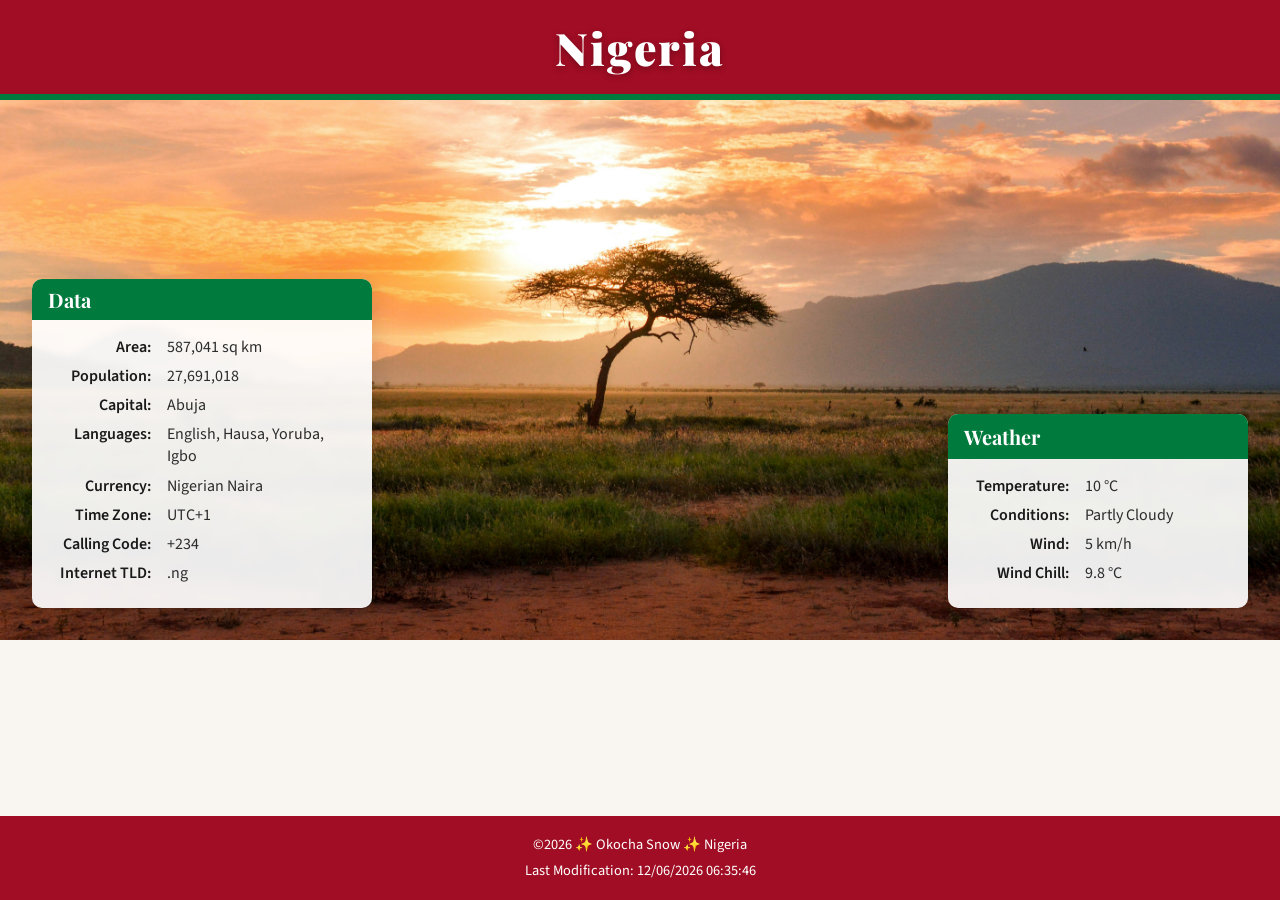
==== place.html @ 99fa3014 "Add new HTML, CSS, and JavaScript files for Nigeria country page; include weather data and styling" ====
<!DOCTYPE html>
<html lang="en">
<head>
    <meta charset="UTF-8">
    <meta name="viewport" content="width=device-width, initial-scale=1.0">
    <meta name="description" content="Nigeria - Country information, data, and weather">
    <meta name="author" content="Okocha Snow">
    <link rel="preconnect" href="https://fonts.gstatic.com" crossorigin>
    <link href="https://fonts.googleapis.com/css2?family=Playfair+Display:wght@700;900&family=Source+Sans+3:wght@400;600&display=swap" rel="stylesheet">
    <link rel="stylesheet" href="/styles/place.css">
    <script src="/scripts/place.js" defer></script>
    <title>Nigeria</title>
</head>
<body>

    <header>
        <h1>Nigeria</h1>
    </header>

    <!-- hero-wrapper lets main cards overlay the image on wide screens -->
    <div class="hero-wrapper">

        <img src="/images/africa.jpg" alt="African savanna landscape at sunset with acacia tree">

        <main>

            <section class="data-section">
                <h2>Data</h2>
                <dl>
                    <dt>Area:</dt>        <dd>587,041 sq km</dd>
                    <dt>Population:</dt>  <dd>27,691,018</dd>
                    <dt>Capital:</dt>     <dd>Abuja</dd>
                    <dt>Languages:</dt>   <dd>English, Hausa, Yoruba, Igbo</dd>
                    <dt>Currency:</dt>    <dd>Nigerian Naira</dd>
                    <dt>Time Zone:</dt>   <dd>UTC+1</dd>
                    <dt>Calling Code:</dt><dd>+234</dd>
                    <dt>Internet TLD:</dt><dd>.ng</dd>
                </dl>
            </section>

            <section class="weather-section">
                <h2>Weather</h2>
                <!-- shown on small screens; hidden via CSS + replaced by ::after on large -->
                <img src="/images/icon.svg" alt="Partly cloudy weather icon" class="weather-icon">
                <dl>
                    <dt>Temperature:</dt> <dd>10 °C</dd>
                    <dt>Conditions:</dt>  <dd>Partly Cloudy</dd>
                    <dt>Wind:</dt>        <dd>5 km/h</dd>
                    <dt>Wind Chill:</dt>  <dd id="wind-chill"></dd>
                </dl>
            </section>

        </main>

    </div><!-- /.hero-wrapper -->

    <footer>
        <p>&copy;<span id="current-year"></span> ✨ Okocha Snow ✨ Nigeria</p>
        <p>Last Modification: <span id="last-modified"></span></p>
    </footer>

</body>
</html>
---- styles/place.css ----
/* =====================
   CSS VARIABLES
===================== */
:root {
    --red:       #a00d24;
    --green:     #007A3D;
    --white:     #FFFFFF;
    --off-white: #F9F6F1;
    --dark:      #1A1A1A;
    --text:      #2C2C2C;
    --label:     #1A1A1A;

    --font-display: 'Playfair Display', Georgia, serif;
    --font-body:    'Source Sans 3', Arial, sans-serif;

    --shadow: 0 4px 24px rgba(0, 0, 0, 0.13);
    --radius: 10px;
}

/* =====================
   RESET & BASE
===================== */
*, *::before, *::after {
    box-sizing: border-box;
    margin: 0;
    padding: 0;
}

body {
    font-family: var(--font-body);
    font-size: 1rem;
    color: var(--text);
    background: var(--off-white);
    min-height: 100vh;
    display: flex;
    flex-direction: column;
}

img {
    display: block;
    max-width: 100%;
}

/* =====================
   HEADER
===================== */
header {
    background: var(--red);
    padding: 1.1rem 1.5rem;
    text-align: center;
    border-bottom: 6px solid var(--green);
}

header h1 {
    font-family: var(--font-display);
    font-size: clamp(1.8rem, 5vw, 2.8rem);
    font-weight: 900;
    color: var(--white);
    letter-spacing: 0.04em;
    text-shadow: 0 2px 6px rgba(0, 0, 0, 0.3);
}

/* =====================
   HERO WRAPPER
===================== */
.hero-wrapper {
    position: relative;
    width: 100%;
}

.hero-wrapper img {
    width: 100%;
    height: 320px;
    object-fit: cover;
    object-position: center;
    display: block;
}

/* =====================
   MAIN — mobile first (stacked below image)
===================== */
main {
    display: flex;
    flex-direction: column;
    gap: 1.5rem;
    padding: 1.5rem 1rem;
    width: 100%;
    max-width: 680px;
    margin: 0 auto;
}

/* =====================
   SECTION CARDS
===================== */
.data-section,
.weather-section {
    background: var(--white);
    border-radius: var(--radius);
    box-shadow: var(--shadow);
    padding: 1.5rem 1.75rem;
}

.data-section h2,
.weather-section h2 {
    font-family: var(--font-display);
    font-size: 1.6rem;
    font-weight: 700;
    color: var(--dark);
    margin-bottom: 1rem;
    padding-bottom: 0.35rem;
    border-bottom: 3px solid var(--green);
    display: inline-block;
}

/* =====================
   DEFINITION LIST
===================== */
dl {
    display: grid;
    grid-template-columns: auto 1fr;
    gap: 0.45rem 1rem;
}

dt {
    font-weight: 600;
    color: var(--label);
    text-align: right;
    white-space: nowrap;
}

dd {
    color: var(--text);
}

/* =====================
   WEATHER ICON — small screen (<img> shown)
===================== */
.weather-icon {
    display: block;
    width: 72px;
    height: 72px;
    margin: 0 auto 1rem;
}

/* =====================
   FOOTER
===================== */
footer {
    background: var(--red);
    color: var(--white);
    text-align: center;
    padding: 1rem 1.5rem;
    font-size: 0.9rem;
    line-height: 1.8;
    margin-top: auto;
}

/* ============================================================
   LARGE LAYOUT — cards overlay the hero image (≥ 768px)
   Matches the wide wireframe: Data card left, Weather card right
============================================================ */
@media (min-width: 768px) {

    /* Taller hero on wide screens */
    .hero-wrapper img {
        height: 540px;
    }

    /* main is absolutely positioned over the hero image */
    .hero-wrapper {
        display: flex;
        flex-direction: column;
    }

    main {
        position: absolute;
        bottom: 0;
        left: 0;
        right: 0;
        flex-direction: row;
        justify-content: space-between;
        align-items: flex-end;
        max-width: 100%;
        padding: 0 2rem 2rem;
        gap: 1.5rem;
        margin: 0;
    }

    .data-section {
        flex: 0 1 340px;
        background: rgba(255, 255, 255, 0.92);
        backdrop-filter: blur(3px);
    }

    .weather-section {
        flex: 0 1 300px;
        background: rgba(255, 255, 255, 0.92);
        backdrop-filter: blur(3px);
    }

    /* Green banner headings */
    .data-section h2,
    .weather-section h2 {
        display: flex;
        align-items: center;
        gap: 0.5rem;
        color: var(--white);
        background: var(--green);
        padding: 0.45rem 1rem;
        border-radius: var(--radius) var(--radius) 0 0;
        /* pull the heading flush to card edges */
        margin: -1.5rem -1.75rem 1rem;
        border-bottom: none;
        font-size: 1.25rem;
    }

    /* Hide <img> weather icon; show pseudo-element instead */
    .weather-section .weather-icon {
        display: none;
    }

    .weather-section h2::after {
        content: '';
        display: inline-block;
        width: 30px;
        height: 30px;
        background-image: url('weather-icon.svg');
        background-size: contain;
        background-repeat: no-repeat;
        background-position: center;
        flex-shrink: 0;
    }


}
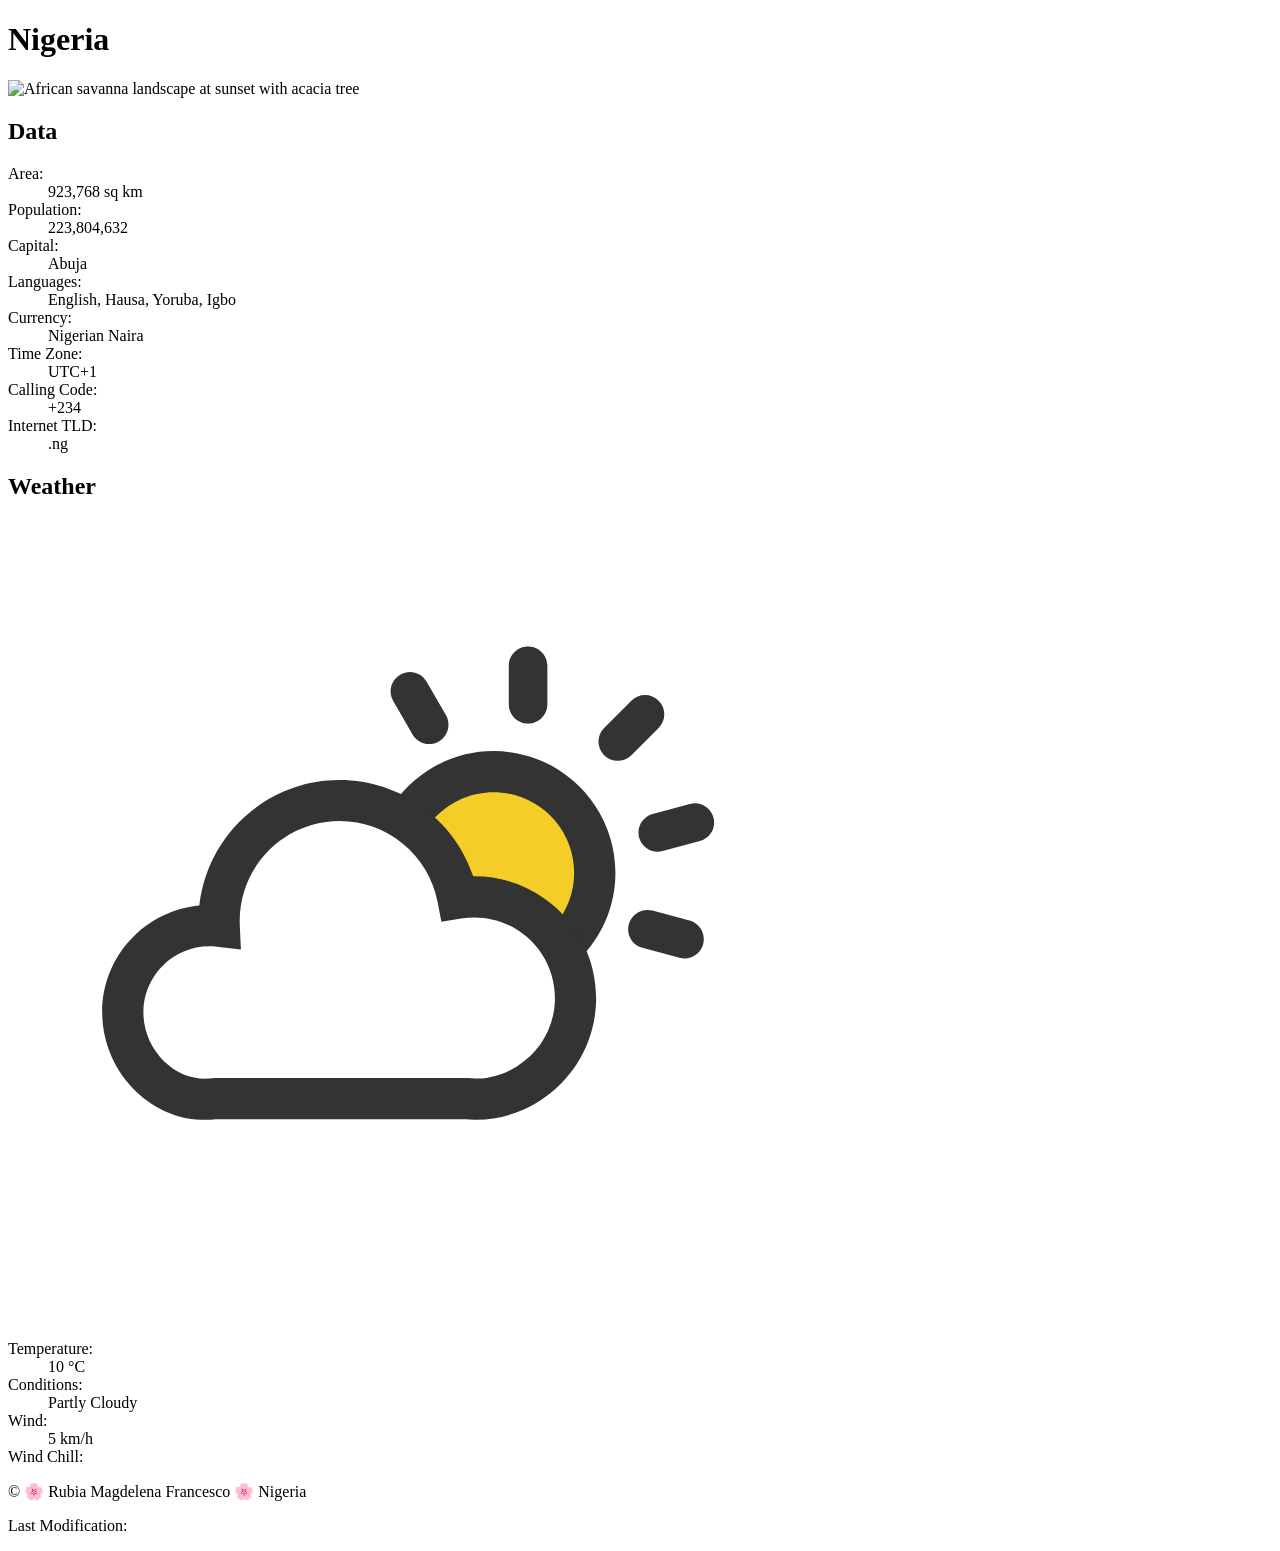
==== commit f7c8ff9a: "Update place.html and place.css for improved image handling and author attribution; replace africa.j" ====
--- a/place.html
+++ b/place.html
@@ -4,11 +4,12 @@
     <meta charset="UTF-8">
     <meta name="viewport" content="width=device-width, initial-scale=1.0">
     <meta name="description" content="Nigeria - Country information, data, and weather">
-    <meta name="author" content="Okocha Snow">
+    <meta name="author" content="Rubia Magdelena Francesco">
+    <link rel="preconnect" href="https://fonts.googleapis.com">
     <link rel="preconnect" href="https://fonts.gstatic.com" crossorigin>
     <link href="https://fonts.googleapis.com/css2?family=Playfair+Display:wght@700;900&family=Source+Sans+3:wght@400;600&display=swap" rel="stylesheet">
-    <link rel="stylesheet" href="/styles/place.css">
-    <script src="/scripts/place.js" defer></script>
+    <link rel="stylesheet" href="place.css">
+    <script src="place.js" defer></script>
     <title>Nigeria</title>
 </head>
 <body>
@@ -20,15 +21,21 @@
     <!-- hero-wrapper lets main cards overlay the image on wide screens -->
     <div class="hero-wrapper">
 
-        <img src="/images/africa.jpg" alt="African savanna landscape at sunset with acacia tree">
+        <picture>
+            <source media="(min-width: 768px)" srcset="africa.jpg">
+            <img src="/images/africa.webp"
+                 srcset="africa.jpg 400w, africa.jpg 800w, africa.jpg 1200w"
+                 sizes="(min-width: 768px) 100vw, 100vw"
+                 alt="African savanna landscape at sunset with acacia tree">
+        </picture>
 
         <main>
 
             <section class="data-section">
                 <h2>Data</h2>
                 <dl>
-                    <dt>Area:</dt>        <dd>587,041 sq km</dd>
-                    <dt>Population:</dt>  <dd>27,691,018</dd>
+                    <dt>Area:</dt>        <dd>923,768 sq km</dd>
+                    <dt>Population:</dt>  <dd>223,804,632</dd>
                     <dt>Capital:</dt>     <dd>Abuja</dd>
                     <dt>Languages:</dt>   <dd>English, Hausa, Yoruba, Igbo</dd>
                     <dt>Currency:</dt>    <dd>Nigerian Naira</dd>
@@ -55,7 +62,7 @@
     </div><!-- /.hero-wrapper -->
 
     <footer>
-        <p>&copy;<span id="current-year"></span> ✨ Okocha Snow ✨ Nigeria</p>
+        <p>&copy;<span id="current-year"></span> 🌸 Rubia Magdelena Francesco 🌸 Nigeria</p>
         <p>Last Modification: <span id="last-modified"></span></p>
     </footer>
 
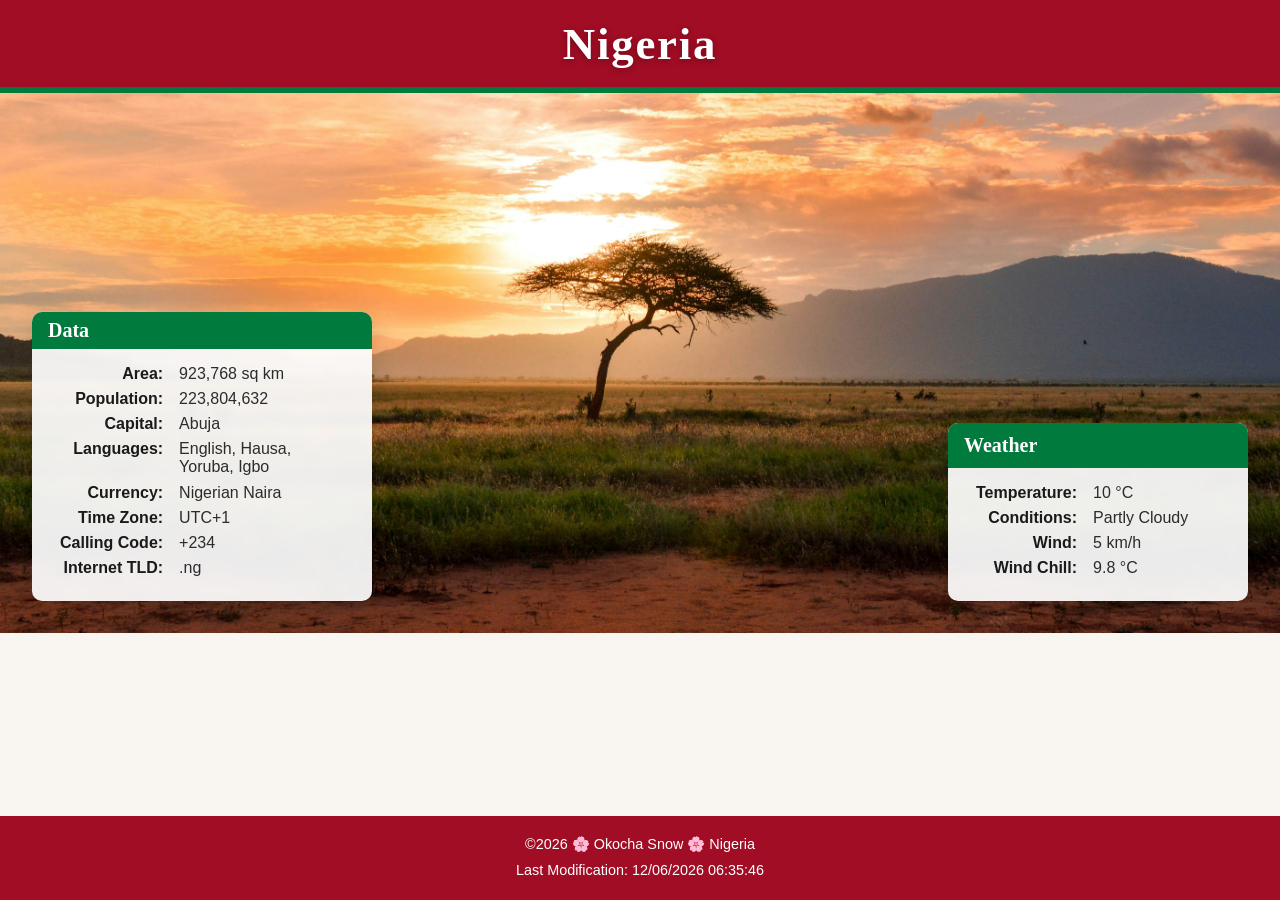
==== commit bfe2d506: "Update place.html for author attribution and image source corrections; improve stylesheet and script" ====
--- a/place.html
+++ b/place.html
@@ -4,12 +4,9 @@
     <meta charset="UTF-8">
     <meta name="viewport" content="width=device-width, initial-scale=1.0">
     <meta name="description" content="Nigeria - Country information, data, and weather">
-    <meta name="author" content="Rubia Magdelena Francesco">
-    <link rel="preconnect" href="https://fonts.googleapis.com">
-    <link rel="preconnect" href="https://fonts.gstatic.com" crossorigin>
-    <link href="https://fonts.googleapis.com/css2?family=Playfair+Display:wght@700;900&family=Source+Sans+3:wght@400;600&display=swap" rel="stylesheet">
-    <link rel="stylesheet" href="place.css">
-    <script src="place.js" defer></script>
+    <meta name="author" content="Okocha Snow">
+    <link rel="stylesheet" href="/styles/place.css">
+    <script src="/scripts/place.js" defer></script>
     <title>Nigeria</title>
 </head>
 <body>
@@ -22,9 +19,9 @@
     <div class="hero-wrapper">
 
         <picture>
-            <source media="(min-width: 768px)" srcset="africa.jpg">
-            <img src="/images/africa.webp"
-                 srcset="africa.jpg 400w, africa.jpg 800w, africa.jpg 1200w"
+            <source media="(min-width: 768px)" srcset="/images/africa.webp">
+            <img src="/images/africa.jpg"
+                 srcset="/images/africa.jpg 400w, /images/africa.webp 800w, /images/africa.jpg 1200w"
                  sizes="(min-width: 768px) 100vw, 100vw"
                  alt="African savanna landscape at sunset with acacia tree">
         </picture>
@@ -62,7 +59,7 @@
     </div><!-- /.hero-wrapper -->
 
     <footer>
-        <p>&copy;<span id="current-year"></span> 🌸 Rubia Magdelena Francesco 🌸 Nigeria</p>
+        <p>&copy;<span id="current-year"></span> 🌸 Okocha Snow 🌸 Nigeria</p>
         <p>Last Modification: <span id="last-modified"></span></p>
     </footer>
 
--- a/styles/place.css
+++ b/styles/place.css
@@ -0,0 +1,241 @@
+/* =====================
+   CSS VARIABLES
+===================== */
+:root {
+    --red:       #a00d24;
+    --green:     #007A3D;
+    --white:     #FFFFFF;
+    --off-white: #F9F6F1;
+    --dark:      #1A1A1A;
+    --text:      #2C2C2C;
+    --label:     #1A1A1A;
+
+    --font-display: 'Playfair Display', Georgia, serif;
+    --font-body:    'Source Sans 3', Arial, sans-serif;
+
+    --shadow: 0 4px 24px rgba(0, 0, 0, 0.13);
+    --radius: 10px;
+}
+
+/* =====================
+   RESET & BASE
+===================== */
+*, *::before, *::after {
+    box-sizing: border-box;
+    margin: 0;
+    padding: 0;
+}
+
+body {
+    font-family: var(--font-body);
+    font-size: 1rem;
+    color: var(--text);
+    background: var(--off-white);
+    min-height: 100vh;
+    display: flex;
+    flex-direction: column;
+}
+
+img {
+    display: block;
+    max-width: 100%;
+}
+
+/* =====================
+   HEADER
+===================== */
+header {
+    background: var(--red);
+    padding: 1.1rem 1.5rem;
+    text-align: center;
+    border-bottom: 6px solid var(--green);
+}
+
+header h1 {
+    font-family: var(--font-display);
+    font-size: clamp(1.8rem, 5vw, 2.8rem);
+    font-weight: 900;
+    color: var(--white);
+    letter-spacing: 0.04em;
+    text-shadow: 0 2px 6px rgba(0, 0, 0, 0.3);
+}
+
+/* =====================
+   HERO WRAPPER
+===================== */
+.hero-wrapper {
+    position: relative;
+    width: 100%;
+}
+
+.hero-wrapper picture {
+    display: block;
+    width: 100%;
+    line-height: 0;
+}
+
+.hero-wrapper picture img {
+    width: 100%;
+    height: 320px;
+    object-fit: cover;
+    object-position: center;
+    display: block;
+}
+
+/* =====================
+   MAIN — mobile first (stacked below image)
+===================== */
+main {
+    display: flex;
+    flex-direction: column;
+    gap: 1.5rem;
+    padding: 1.5rem 1rem;
+    width: 100%;
+    max-width: 680px;
+    margin: 0 auto;
+}
+
+/* =====================
+   SECTION CARDS
+===================== */
+.data-section,
+.weather-section {
+    background: var(--white);
+    border-radius: var(--radius);
+    box-shadow: var(--shadow);
+    padding: 1.5rem 1.75rem;
+}
+
+.data-section h2,
+.weather-section h2 {
+    font-family: var(--font-display);
+    font-size: 1.6rem;
+    font-weight: 700;
+    color: var(--dark);
+    margin-bottom: 1rem;
+    padding-bottom: 0.35rem;
+    border-bottom: 3px solid var(--green);
+    display: inline-block;
+}
+
+/* =====================
+   DEFINITION LIST
+===================== */
+dl {
+    display: grid;
+    grid-template-columns: auto 1fr;
+    gap: 0.45rem 1rem;
+}
+
+dt {
+    font-weight: 600;
+    color: var(--label);
+    text-align: right;
+    white-space: nowrap;
+}
+
+dd {
+    color: var(--text);
+}
+
+/* =====================
+   WEATHER ICON — small screen (<img> shown)
+===================== */
+.weather-icon {
+    display: block;
+    width: 72px;
+    height: 72px;
+    margin: 0 auto 1rem;
+}
+
+/* =====================
+   FOOTER
+===================== */
+footer {
+    background: var(--red);
+    color: var(--white);
+    text-align: center;
+    padding: 1rem 1.5rem;
+    font-size: 0.9rem;
+    line-height: 1.8;
+    margin-top: auto;
+}
+
+/* ============================================================
+   LARGE LAYOUT — cards overlay the hero image (≥ 768px)
+   Matches the wide wireframe: Data card left, Weather card right
+============================================================ */
+@media (min-width: 768px) {
+
+    /* Taller hero on wide screens */
+    .hero-wrapper picture img {
+        height: 540px;
+    }
+
+    /* main is absolutely positioned over the hero image */
+    .hero-wrapper {
+        display: flex;
+        flex-direction: column;
+    }
+
+    main {
+        position: absolute;
+        bottom: 0;
+        left: 0;
+        right: 0;
+        flex-direction: row;
+        justify-content: space-between;
+        align-items: flex-end;
+        max-width: 100%;
+        padding: 0 2rem 2rem;
+        gap: 1.5rem;
+        margin: 0;
+    }
+
+    .data-section {
+        flex: 0 1 340px;
+        background: rgba(255, 255, 255, 0.92);
+        backdrop-filter: blur(3px);
+    }
+
+    .weather-section {
+        flex: 0 1 300px;
+        background: rgba(255, 255, 255, 0.92);
+        backdrop-filter: blur(3px);
+    }
+
+    /* Green banner headings */
+    .data-section h2,
+    .weather-section h2 {
+        display: flex;
+        align-items: center;
+        gap: 0.5rem;
+        color: var(--white);
+        background: var(--green);
+        padding: 0.45rem 1rem;
+        border-radius: var(--radius) var(--radius) 0 0;
+        /* pull the heading flush to card edges */
+        margin: -1.5rem -1.75rem 1rem;
+        border-bottom: none;
+        font-size: 1.25rem;
+    }
+
+    /* Hide <img> weather icon; show pseudo-element instead */
+    .weather-section .weather-icon {
+        display: none;
+    }
+
+    .weather-section h2::after {
+        content: '';
+        display: inline-block;
+        width: 30px;
+        height: 30px;
+        background-image: url('weather-icon.svg');
+        background-size: contain;
+        background-repeat: no-repeat;
+        background-position: center;
+        flex-shrink: 0;
+    }
+
+    /* Footer sits below the hero-wrapper, not inside it */
+}
